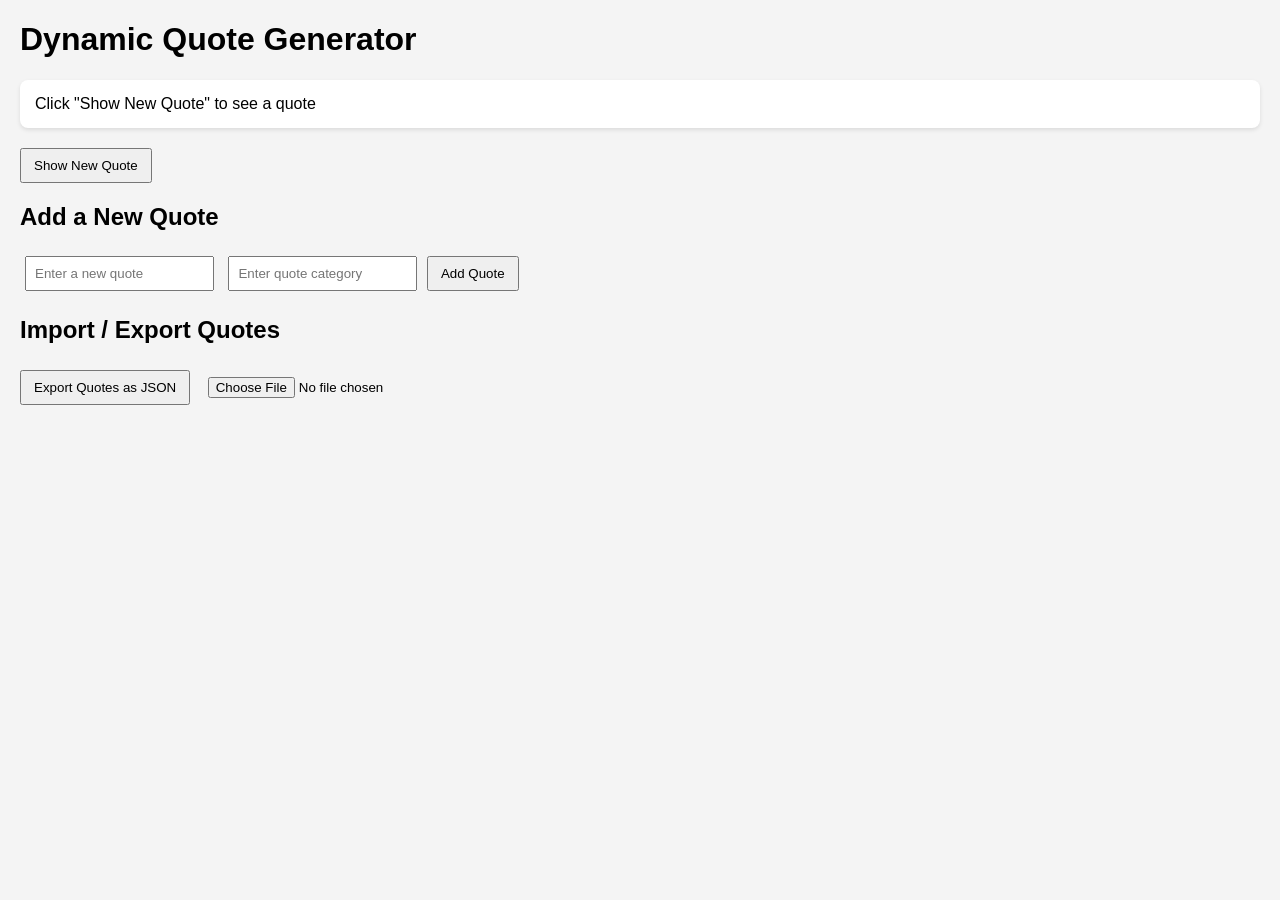
==== index.html @ f8d72c88 "Add Dynamic Quote Generator with Local/Session Storage and JSON import/export" ====
<!DOCTYPE html>
<html lang="en">
<head>
    <meta charset="UTF-8">
    <meta name="viewport" content="width=device-width, initial-scale=1.0">
    <title>Dynamic Quote Generator</title>
    <style>
        body {
            font-family: Arial, sans-serif;
            margin: 20px;
            padding: 0;
            background-color: #f4f4f4;
        }
        #quoteDisplay {
            margin: 20px 0;
            padding: 15px;
            background-color: #fff;
            border-radius: 8px;
            box-shadow: 0 2px 4px rgba(0,0,0,0.1);
        }
        input {
            padding: 8px;
            margin: 5px;
        }
        button {
            padding: 8px 12px;
            cursor: pointer;
        }
    </style>
</head>
<body>
    <h1>Dynamic Quote Generator</h1>
    <div id="quoteDisplay">Click "Show New Quote" to see a quote</div>
    <button id="newQuote">Show New Quote</button>

    <h2>Add a New Quote</h2>
    <div id="addQuoteForm">
        <input id="newQuoteText" type="text" placeholder="Enter a new quote" />
        <input id="newQuoteCategory" type="text" placeholder="Enter quote category" />
        <button id="addQuoteBtn">Add Quote</button>
    </div>

    <h2>Import / Export Quotes</h2>
    <button id="exportQuotesBtn">Export Quotes as JSON</button>
    <input type="file" id="importFile" accept=".json" />

    <script src="script.js"></script>
</body>
</html>
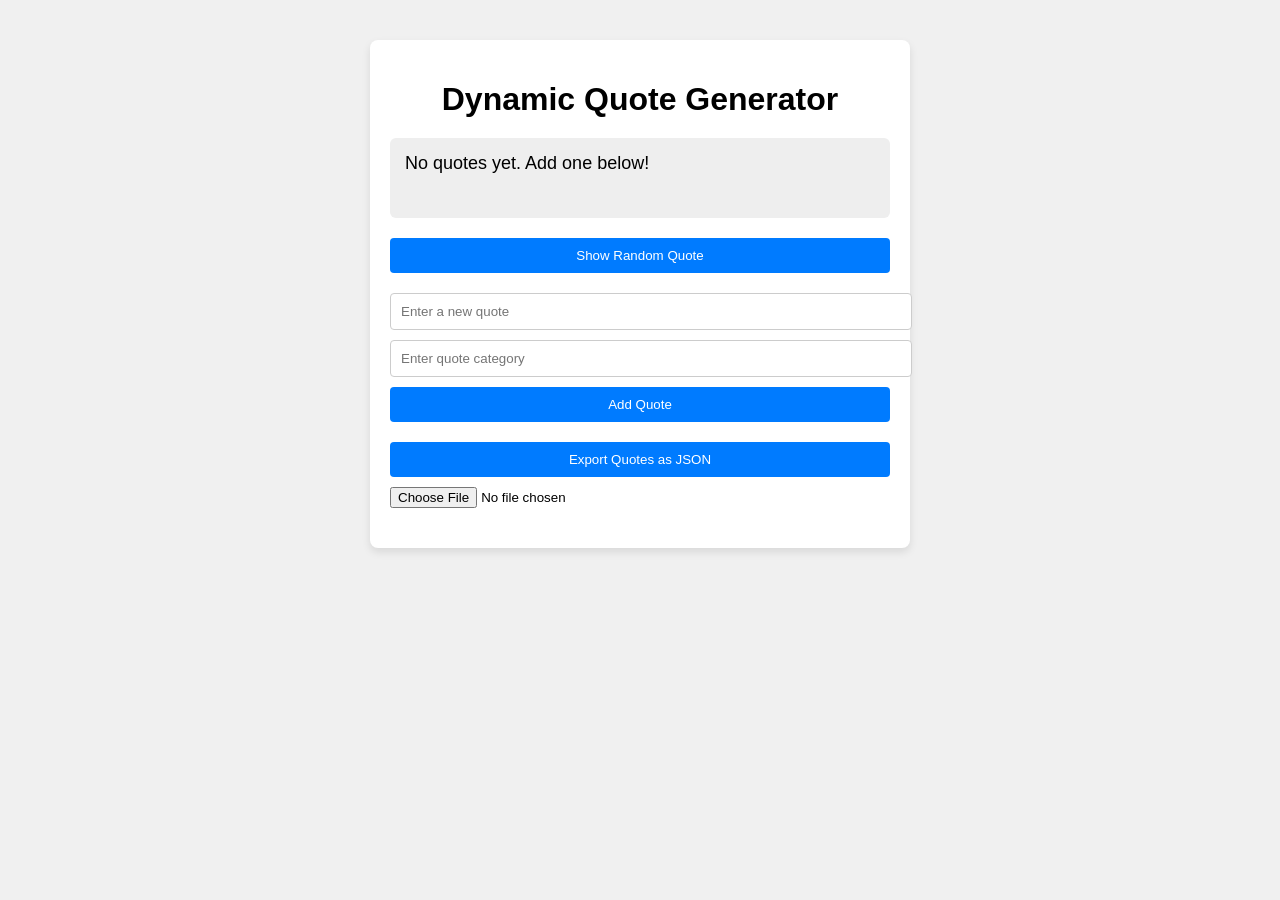
==== commit 820c9829: "Add Dynamic Quote Generator files with latest updates" ====
--- a/index.html
+++ b/index.html
@@ -4,45 +4,33 @@
     <meta charset="UTF-8">
     <meta name="viewport" content="width=device-width, initial-scale=1.0">
     <title>Dynamic Quote Generator</title>
-    <style>
-        body {
-            font-family: Arial, sans-serif;
-            margin: 20px;
-            padding: 0;
-            background-color: #f4f4f4;
-        }
-        #quoteDisplay {
-            margin: 20px 0;
-            padding: 15px;
-            background-color: #fff;
-            border-radius: 8px;
-            box-shadow: 0 2px 4px rgba(0,0,0,0.1);
-        }
-        input {
-            padding: 8px;
-            margin: 5px;
-        }
-        button {
-            padding: 8px 12px;
-            cursor: pointer;
-        }
-    </style>
+    <link rel="stylesheet" href="styles.css">
 </head>
 <body>
-    <h1>Dynamic Quote Generator</h1>
-    <div id="quoteDisplay">Click "Show New Quote" to see a quote</div>
-    <button id="newQuote">Show New Quote</button>
+    <div id="app-container">
+        <h1>Dynamic Quote Generator</h1>
 
-    <h2>Add a New Quote</h2>
-    <div id="addQuoteForm">
-        <input id="newQuoteText" type="text" placeholder="Enter a new quote" />
-        <input id="newQuoteCategory" type="text" placeholder="Enter quote category" />
-        <button id="addQuoteBtn">Add Quote</button>
+        <!-- Display Random Quote -->
+        <div id="quoteDisplay">Loading quotes...</div>
+
+        <!-- Controls -->
+        <div class="controls">
+            <button id="newQuote" onclick="showRandomQuote()">Show Random Quote</button>
+        </div>
+
+        <!-- Add New Quote -->
+        <div class="add-quote">
+            <input id="newQuoteText" type="text" placeholder="Enter a new quote" />
+            <input id="newQuoteCategory" type="text" placeholder="Enter quote category" />
+            <button onclick="addQuote()">Add Quote</button>
+        </div>
+
+        <!-- Import/Export JSON -->
+        <div class="json-controls">
+            <button onclick="exportToJson()">Export Quotes as JSON</button>
+            <input type="file" id="importFile" accept=".json" onchange="importFromJsonFile(event)" />
+        </div>
     </div>
-
-    <h2>Import / Export Quotes</h2>
-    <button id="exportQuotesBtn">Export Quotes as JSON</button>
-    <input type="file" id="importFile" accept=".json" />
 
     <script src="script.js"></script>
 </body>
--- a/styles.css
+++ b/styles.css
@@ -0,0 +1,59 @@
+body {
+    font-family: Arial, sans-serif;
+    background-color: #f0f0f0;
+    display: flex;
+    justify-content: center;
+    align-items: flex-start;
+    padding: 40px 0;
+    margin: 0;
+}
+
+#app-container {
+    width: 100%;
+    max-width: 500px;
+    background: #fff;
+    padding: 20px;
+    border-radius: 8px;
+    box-shadow: 0 4px 8px rgba(0,0,0,0.1);
+}
+
+h1 {
+    text-align: center;
+    margin-bottom: 20px;
+}
+
+#quoteDisplay {
+    font-size: 18px;
+    background-color: #eee;
+    padding: 15px;
+    border-radius: 6px;
+    margin-bottom: 20px;
+    min-height: 50px;
+}
+
+.controls, .add-quote, .json-controls {
+    display: flex;
+    flex-direction: column;
+    gap: 10px;
+    margin-bottom: 20px;
+}
+
+input[type="text"] {
+    padding: 10px;
+    border: 1px solid #ccc;
+    border-radius: 4px;
+    width: 100%;
+}
+
+button {
+    padding: 10px;
+    border: none;
+    border-radius: 4px;
+    background-color: #007bff;
+    color: white;
+    cursor: pointer;
+}
+
+button:hover {
+    background-color: #0056b3;
+}
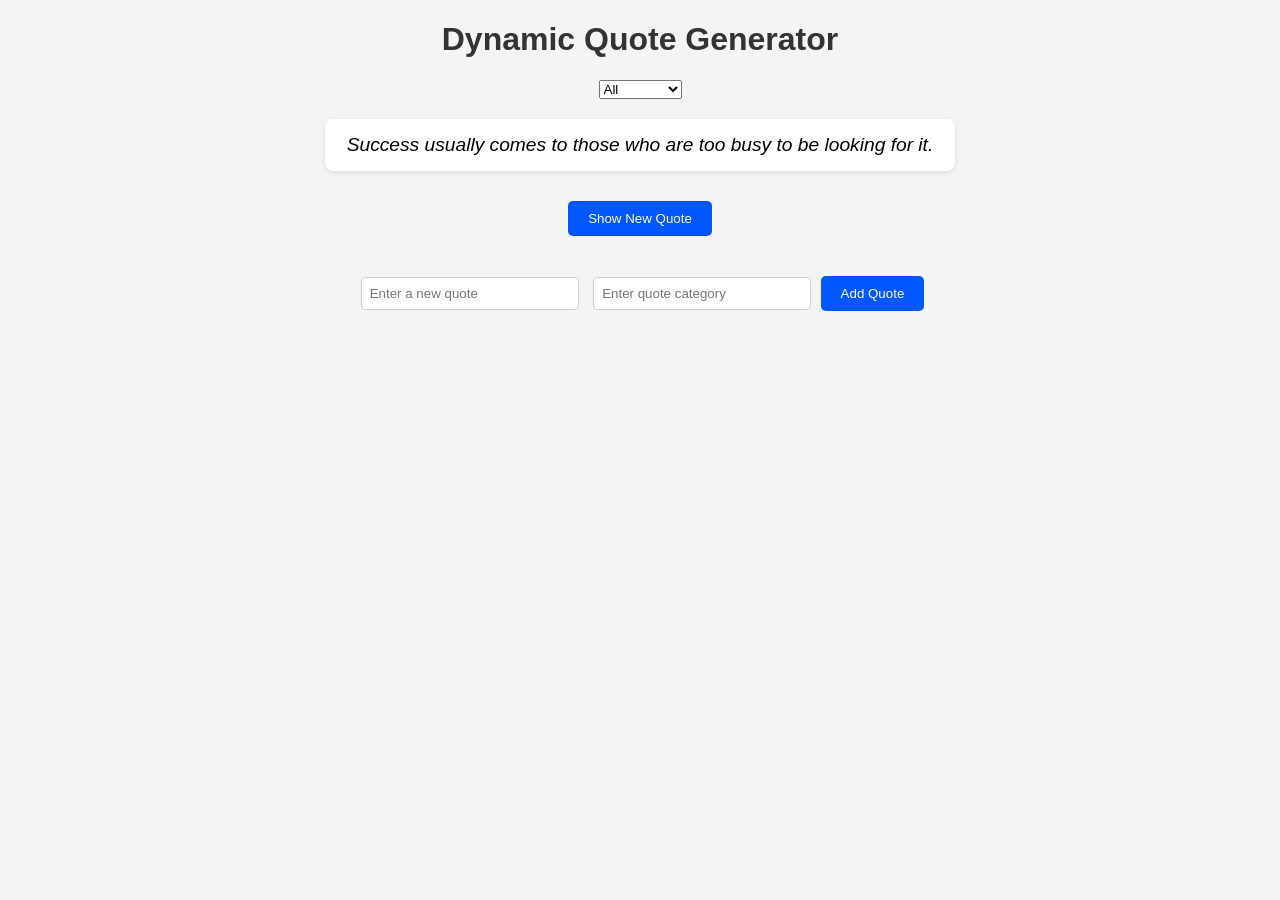
==== commit 39d91b34: "Add Dynamic Quote Generator with categories, filtering, and local storage" ====
--- a/index.html
+++ b/index.html
@@ -7,29 +7,18 @@
     <link rel="stylesheet" href="styles.css">
 </head>
 <body>
-    <div id="app-container">
-        <h1>Dynamic Quote Generator</h1>
+    <h1>Dynamic Quote Generator</h1>
 
-        <!-- Display Random Quote -->
-        <div id="quoteDisplay">Loading quotes...</div>
+    <!-- Category Dropdown will be added by script.js -->
 
-        <!-- Controls -->
-        <div class="controls">
-            <button id="newQuote" onclick="showRandomQuote()">Show Random Quote</button>
-        </div>
+    <div id="quoteDisplay"></div>
+    <button id="newQuote">Show New Quote</button>
 
-        <!-- Add New Quote -->
-        <div class="add-quote">
-            <input id="newQuoteText" type="text" placeholder="Enter a new quote" />
-            <input id="newQuoteCategory" type="text" placeholder="Enter quote category" />
-            <button onclick="addQuote()">Add Quote</button>
-        </div>
-
-        <!-- Import/Export JSON -->
-        <div class="json-controls">
-            <button onclick="exportToJson()">Export Quotes as JSON</button>
-            <input type="file" id="importFile" accept=".json" onchange="importFromJsonFile(event)" />
-        </div>
+    <!-- Form to add new quotes -->
+    <div id="addQuoteForm">
+        <input id="newQuoteText" type="text" placeholder="Enter a new quote" />
+        <input id="newQuoteCategory" type="text" placeholder="Enter quote category" />
+        <button onclick="addQuote()">Add Quote</button>
     </div>
 
     <script src="script.js"></script>
--- a/styles.css
+++ b/styles.css
@@ -1,59 +1,47 @@
 body {
     font-family: Arial, sans-serif;
-    background-color: #f0f0f0;
-    display: flex;
-    justify-content: center;
-    align-items: flex-start;
-    padding: 40px 0;
-    margin: 0;
-}
-
-#app-container {
-    width: 100%;
-    max-width: 500px;
-    background: #fff;
-    padding: 20px;
-    border-radius: 8px;
-    box-shadow: 0 4px 8px rgba(0,0,0,0.1);
+    margin: 20px;
+    background-color: #f4f4f4;
+    text-align: center;
 }
 
 h1 {
-    text-align: center;
-    margin-bottom: 20px;
+    color: #333;
 }
 
 #quoteDisplay {
-    font-size: 18px;
-    background-color: #eee;
+    margin: 20px auto;
+    font-size: 1.2rem;
+    font-style: italic;
     padding: 15px;
-    border-radius: 6px;
-    margin-bottom: 20px;
-    min-height: 50px;
-}
-
-.controls, .add-quote, .json-controls {
-    display: flex;
-    flex-direction: column;
-    gap: 10px;
-    margin-bottom: 20px;
-}
-
-input[type="text"] {
-    padding: 10px;
-    border: 1px solid #ccc;
-    border-radius: 4px;
-    width: 100%;
+    max-width: 600px;
+    background-color: #fff;
+    border-radius: 8px;
+    box-shadow: 0 2px 5px rgba(0,0,0,0.1);
 }
 
 button {
-    padding: 10px;
+    margin-top: 10px;
+    padding: 10px 20px;
+    background-color: #0057FF;
+    color: #fff;
     border: none;
-    border-radius: 4px;
-    background-color: #007bff;
-    color: white;
+    border-radius: 5px;
     cursor: pointer;
 }
 
 button:hover {
-    background-color: #0056b3;
+    background-color: #003bb5;
 }
+
+#addQuoteForm {
+    margin-top: 30px;
+}
+
+#addQuoteForm input {
+    padding: 8px;
+    margin: 5px;
+    width: 200px;
+    border-radius: 4px;
+    border: 1px solid #ccc;
+}
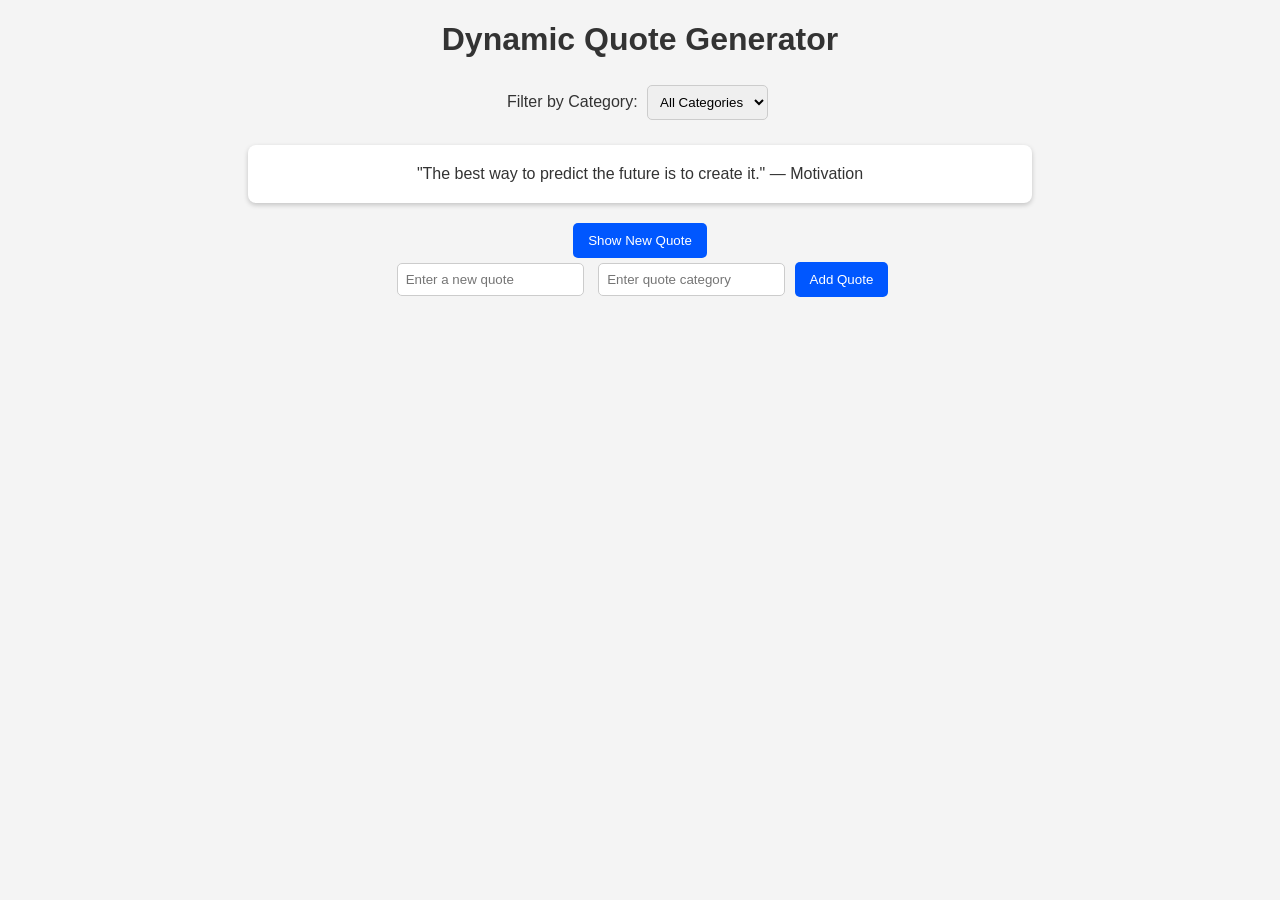
==== commit 19a60b1e: "Implement Dynamic Content Filtering System using Web Storage and JSON" ====
--- a/index.html
+++ b/index.html
@@ -1,26 +1,35 @@
 <!DOCTYPE html>
 <html lang="en">
 <head>
-    <meta charset="UTF-8">
-    <meta name="viewport" content="width=device-width, initial-scale=1.0">
-    <title>Dynamic Quote Generator</title>
-    <link rel="stylesheet" href="styles.css">
+  <meta charset="UTF-8">
+  <meta name="viewport" content="width=device-width, initial-scale=1.0">
+  <title>Dynamic Quote Generator</title>
+  <link rel="stylesheet" href="styles.css">
 </head>
 <body>
-    <h1>Dynamic Quote Generator</h1>
+  <h1>Dynamic Quote Generator</h1>
 
-    <!-- Category Dropdown will be added by script.js -->
+  <!-- Category Filter -->
+  <div>
+    <label for="categoryFilter">Filter by Category:</label>
+    <select id="categoryFilter" onchange="filterQuotes()">
+      <option value="all">All Categories</option>
+    </select>
+  </div>
 
-    <div id="quoteDisplay"></div>
-    <button id="newQuote">Show New Quote</button>
+  <!-- Quote Display -->
+  <div id="quoteDisplay"></div>
 
-    <!-- Form to add new quotes -->
-    <div id="addQuoteForm">
-        <input id="newQuoteText" type="text" placeholder="Enter a new quote" />
-        <input id="newQuoteCategory" type="text" placeholder="Enter quote category" />
-        <button onclick="addQuote()">Add Quote</button>
-    </div>
+  <!-- Buttons -->
+  <button id="newQuote">Show New Quote</button>
 
-    <script src="script.js"></script>
+  <!-- Add New Quote -->
+  <div id="addQuoteForm">
+    <input id="newQuoteText" type="text" placeholder="Enter a new quote" />
+    <input id="newQuoteCategory" type="text" placeholder="Enter quote category" />
+    <button onclick="addQuote()">Add Quote</button>
+  </div>
+
+  <script src="script.js"></script>
 </body>
 </html>
--- a/styles.css
+++ b/styles.css
@@ -1,47 +1,36 @@
 body {
-    font-family: Arial, sans-serif;
-    margin: 20px;
-    background-color: #f4f4f4;
-    text-align: center;
-}
-
-h1 {
-    color: #333;
+  font-family: Arial, sans-serif;
+  background: #f4f4f4;
+  color: #333;
+  text-align: center;
+  margin: 20px;
 }
 
 #quoteDisplay {
-    margin: 20px auto;
-    font-size: 1.2rem;
-    font-style: italic;
-    padding: 15px;
-    max-width: 600px;
-    background-color: #fff;
-    border-radius: 8px;
-    box-shadow: 0 2px 5px rgba(0,0,0,0.1);
+  margin: 20px auto;
+  padding: 20px;
+  background: white;
+  width: 60%;
+  border-radius: 8px;
+  box-shadow: 0 2px 5px rgba(0,0,0,0.2);
 }
 
 button {
-    margin-top: 10px;
-    padding: 10px 20px;
-    background-color: #0057FF;
-    color: #fff;
-    border: none;
-    border-radius: 5px;
-    cursor: pointer;
+  background: #0057FF;
+  color: white;
+  border: none;
+  padding: 10px 15px;
+  border-radius: 5px;
+  cursor: pointer;
 }
 
 button:hover {
-    background-color: #003bb5;
+  background: #003ECC;
 }
 
-#addQuoteForm {
-    margin-top: 30px;
+input, select {
+  padding: 8px;
+  margin: 5px;
+  border-radius: 5px;
+  border: 1px solid #ccc;
 }
-
-#addQuoteForm input {
-    padding: 8px;
-    margin: 5px;
-    width: 200px;
-    border-radius: 4px;
-    border: 1px solid #ccc;
-}
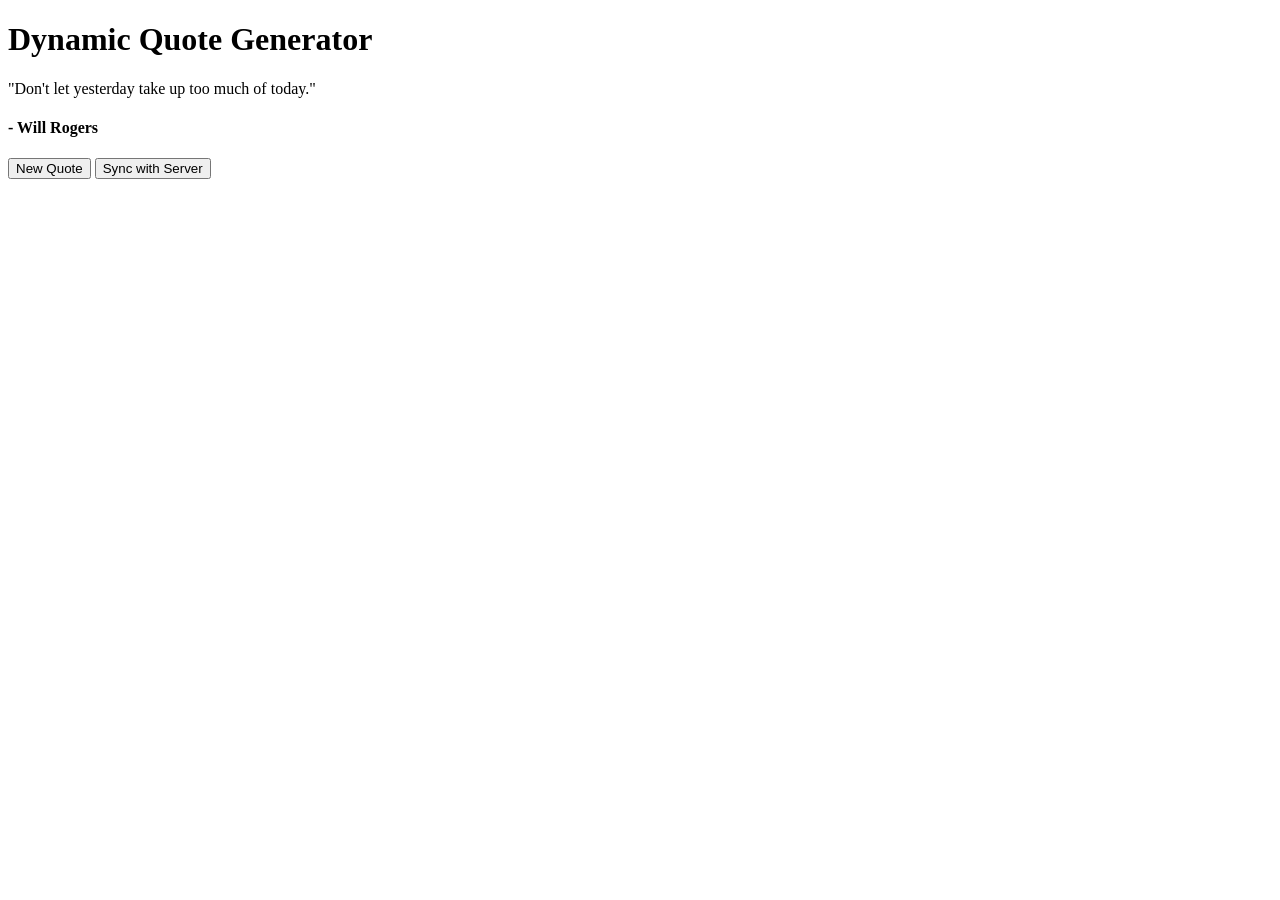
==== commit eee2402c: "Implemented server sync and conflict resolution for quote generator" ====
--- a/index.html
+++ b/index.html
@@ -4,31 +4,19 @@
   <meta charset="UTF-8">
   <meta name="viewport" content="width=device-width, initial-scale=1.0">
   <title>Dynamic Quote Generator</title>
-  <link rel="stylesheet" href="styles.css">
+  <link rel="stylesheet" href="style.css">
 </head>
 <body>
   <h1>Dynamic Quote Generator</h1>
 
-  <!-- Category Filter -->
-  <div>
-    <label for="categoryFilter">Filter by Category:</label>
-    <select id="categoryFilter" onchange="filterQuotes()">
-      <option value="all">All Categories</option>
-    </select>
+  <div id="quoteContainer"></div>
+
+  <div class="controls">
+    <button id="newQuoteBtn">New Quote</button>
+    <button id="syncBtn">Sync with Server</button>
   </div>
 
-  <!-- Quote Display -->
-  <div id="quoteDisplay"></div>
-
-  <!-- Buttons -->
-  <button id="newQuote">Show New Quote</button>
-
-  <!-- Add New Quote -->
-  <div id="addQuoteForm">
-    <input id="newQuoteText" type="text" placeholder="Enter a new quote" />
-    <input id="newQuoteCategory" type="text" placeholder="Enter quote category" />
-    <button onclick="addQuote()">Add Quote</button>
-  </div>
+  <p id="statusMessage"></p>
 
   <script src="script.js"></script>
 </body>
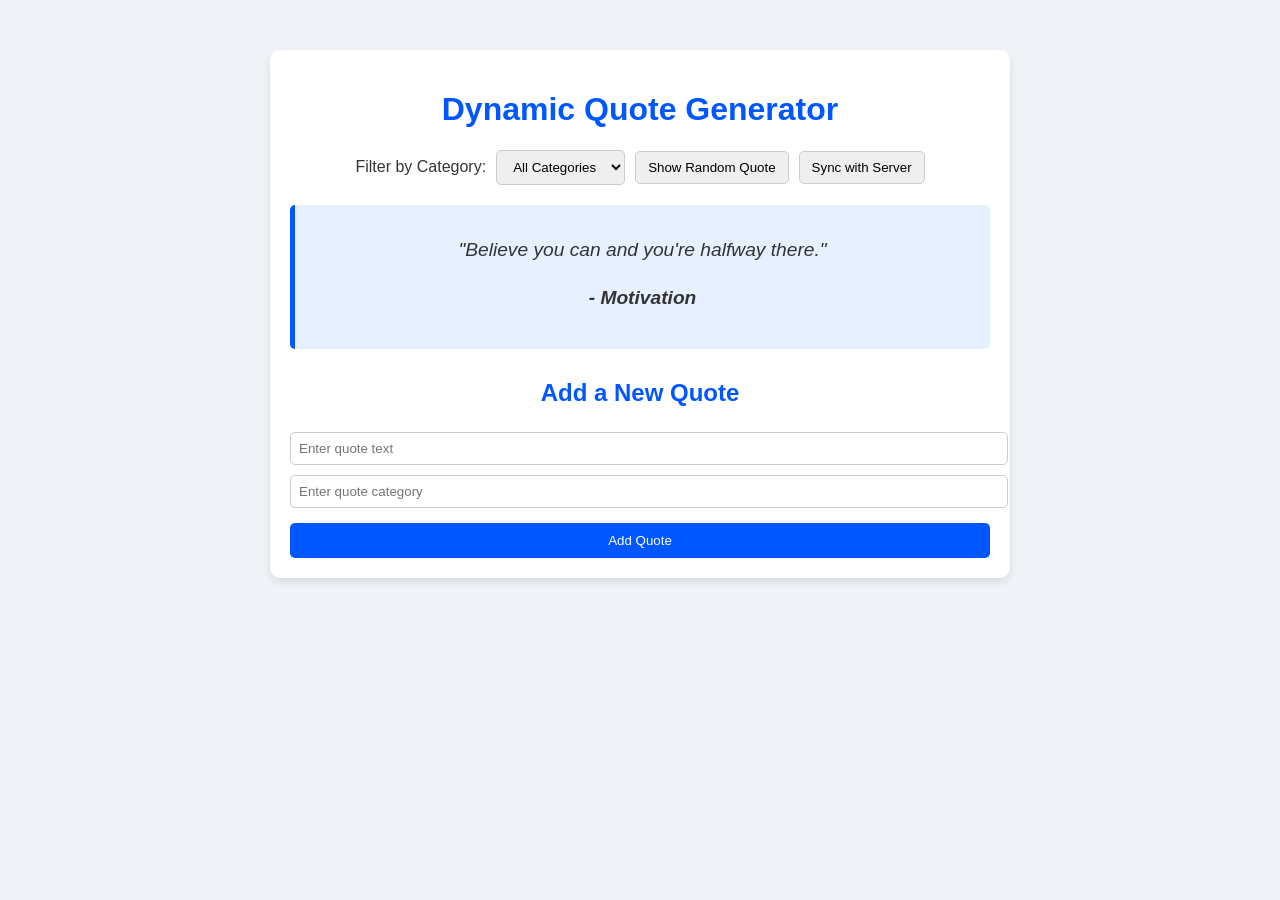
==== commit 0e6a6173: "Implement Dynamic Quote Generator with filtering and server sync" ====
--- a/index.html
+++ b/index.html
@@ -4,19 +4,38 @@
   <meta charset="UTF-8">
   <meta name="viewport" content="width=device-width, initial-scale=1.0">
   <title>Dynamic Quote Generator</title>
-  <link rel="stylesheet" href="style.css">
+  <link rel="stylesheet" href="styles.css">
 </head>
 <body>
-  <h1>Dynamic Quote Generator</h1>
+  <div class="container">
+    <h1>Dynamic Quote Generator</h1>
 
-  <div id="quoteContainer"></div>
+    <!-- Category filter -->
+    <div class="controls">
+      <label for="categoryFilter">Filter by Category:</label>
+      <select id="categoryFilter">
+        <option value="all">All Categories</option>
+      </select>
+      <button id="newQuoteBtn">Show Random Quote</button>
+      <button id="syncBtn">Sync with Server</button>
+    </div>
 
-  <div class="controls">
-    <button id="newQuoteBtn">New Quote</button>
-    <button id="syncBtn">Sync with Server</button>
+    <!-- Status messages -->
+    <div id="statusMessage" class="status"></div>
+
+    <!-- Quote display -->
+    <div id="quoteContainer" class="quote-box"></div>
+
+    <!-- Add new quote form -->
+    <div class="add-quote">
+      <h2>Add a New Quote</h2>
+      <input type="text" id="newQuoteText" placeholder="Enter quote text">
+      <input type="text" id="newQuoteCategory" placeholder="Enter quote category">
+      <button onclick="addQuote(document.getElementById('newQuoteText').value, document.getElementById('newQuoteCategory').value)">
+        Add Quote
+      </button>
+    </div>
   </div>
-
-  <p id="statusMessage"></p>
 
   <script src="script.js"></script>
 </body>
--- a/styles.css
+++ b/styles.css
@@ -0,0 +1,87 @@
+body {
+  font-family: Arial, sans-serif;
+  background-color: #f0f4f8;
+  color: #333;
+  margin: 0;
+  padding: 0;
+}
+
+.container {
+  max-width: 700px;
+  margin: 50px auto;
+  padding: 20px;
+  background-color: #fff;
+  border-radius: 10px;
+  box-shadow: 0 4px 10px rgba(0,0,0,0.1);
+}
+
+h1 {
+  text-align: center;
+  color: #0057FF;
+}
+
+.controls {
+  display: flex;
+  flex-wrap: wrap;
+  align-items: center;
+  justify-content: center;
+  gap: 10px;
+  margin-bottom: 20px;
+}
+
+.controls select,
+.controls button {
+  padding: 8px 12px;
+  border-radius: 5px;
+  border: 1px solid #ccc;
+}
+
+.quote-box {
+  font-size: 1.2rem;
+  font-style: italic;
+  text-align: center;
+  margin: 20px 0;
+  padding: 15px;
+  background-color: #e7f0ff;
+  border-left: 5px solid #0057FF;
+  border-radius: 5px;
+}
+
+.status {
+  text-align: center;
+  font-weight: bold;
+  margin-bottom: 10px;
+  color: #ff6600;
+}
+
+.add-quote {
+  margin-top: 30px;
+}
+
+.add-quote h2 {
+  text-align: center;
+  color: #0057FF;
+}
+
+.add-quote input {
+  width: 100%;
+  padding: 8px;
+  margin: 5px 0;
+  border-radius: 5px;
+  border: 1px solid #ccc;
+}
+
+.add-quote button {
+  width: 100%;
+  padding: 10px;
+  margin-top: 10px;
+  background-color: #0057FF;
+  color: white;
+  border: none;
+  border-radius: 5px;
+  cursor: pointer;
+}
+
+.add-quote button:hover {
+  background-color: #0041cc;
+}
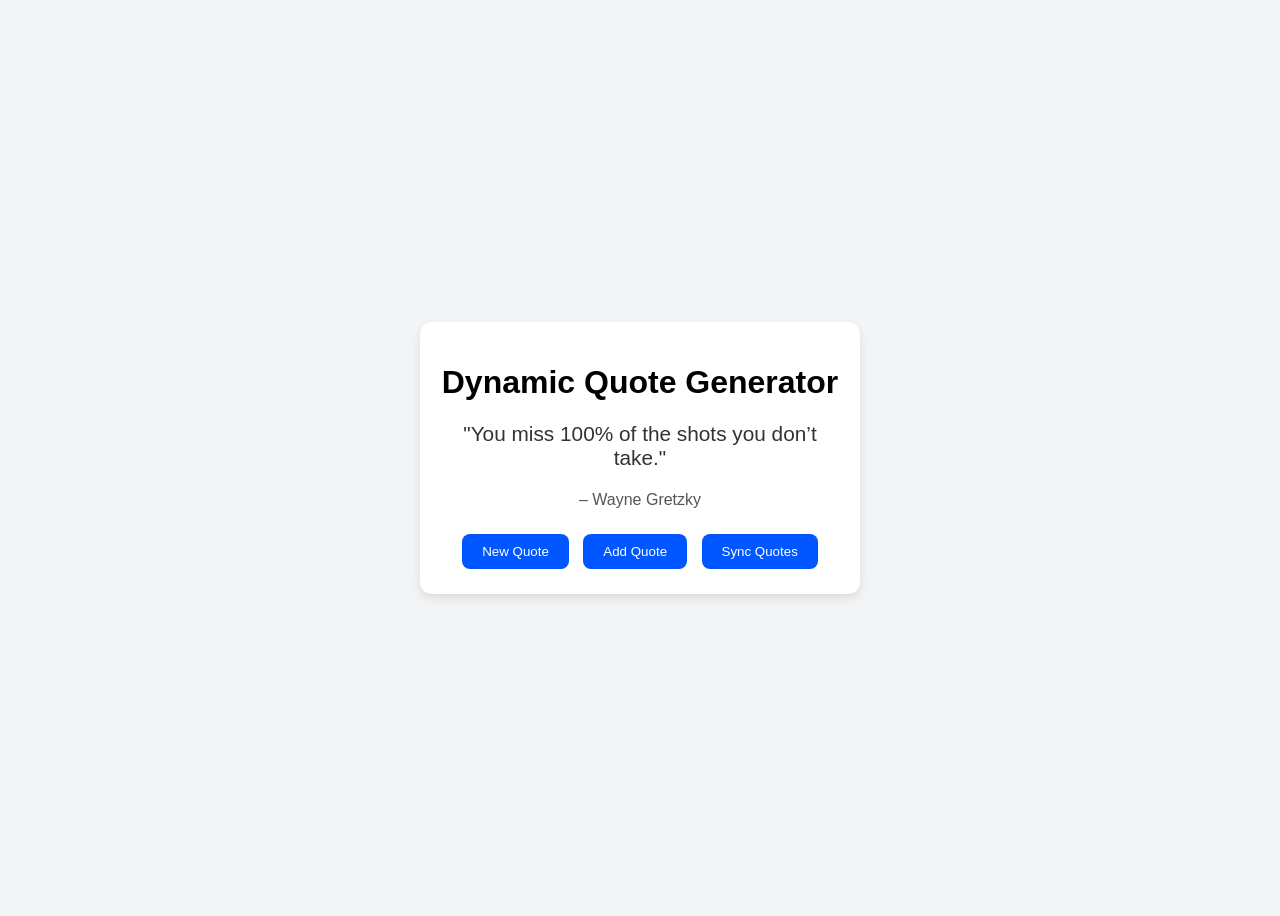
==== commit 1a7ee22b: "Implement full Dynamic Quote Generator with server sync and conflict resolution" ====
--- a/index.html
+++ b/index.html
@@ -1,42 +1,28 @@
 <!DOCTYPE html>
 <html lang="en">
 <head>
-  <meta charset="UTF-8">
-  <meta name="viewport" content="width=device-width, initial-scale=1.0">
-  <title>Dynamic Quote Generator</title>
-  <link rel="stylesheet" href="styles.css">
+    <meta charset="UTF-8">
+    <title>Dynamic Quote Generator</title>
+    <link rel="stylesheet" href="styles.css">
 </head>
 <body>
-  <div class="container">
-    <h1>Dynamic Quote Generator</h1>
+    <div class="container">
+        <h1>Dynamic Quote Generator</h1>
 
-    <!-- Category filter -->
-    <div class="controls">
-      <label for="categoryFilter">Filter by Category:</label>
-      <select id="categoryFilter">
-        <option value="all">All Categories</option>
-      </select>
-      <button id="newQuoteBtn">Show Random Quote</button>
-      <button id="syncBtn">Sync with Server</button>
+        <div id="quote-box">
+            <p id="quote-text">Click "New Quote" to start</p>
+            <p id="quote-author"></p>
+        </div>
+
+        <div class="buttons">
+            <button id="new-quote">New Quote</button>
+            <button id="add-quote">Add Quote</button>
+            <button id="sync">Sync Quotes</button>
+        </div>
+
+        <div id="notification" class="notification hidden"></div>
     </div>
 
-    <!-- Status messages -->
-    <div id="statusMessage" class="status"></div>
-
-    <!-- Quote display -->
-    <div id="quoteContainer" class="quote-box"></div>
-
-    <!-- Add new quote form -->
-    <div class="add-quote">
-      <h2>Add a New Quote</h2>
-      <input type="text" id="newQuoteText" placeholder="Enter quote text">
-      <input type="text" id="newQuoteCategory" placeholder="Enter quote category">
-      <button onclick="addQuote(document.getElementById('newQuoteText').value, document.getElementById('newQuoteCategory').value)">
-        Add Quote
-      </button>
-    </div>
-  </div>
-
-  <script src="script.js"></script>
+    <script src="script.js"></script>
 </body>
 </html>
--- a/styles.css
+++ b/styles.css
@@ -1,87 +1,57 @@
 body {
-  font-family: Arial, sans-serif;
-  background-color: #f0f4f8;
-  color: #333;
-  margin: 0;
-  padding: 0;
+    font-family: Arial, sans-serif;
+    background-color: #f3f4f6;
+    display: flex;
+    justify-content: center;
+    align-items: center;
+    height: 100vh;
 }
 
 .container {
-  max-width: 700px;
-  margin: 50px auto;
-  padding: 20px;
-  background-color: #fff;
-  border-radius: 10px;
-  box-shadow: 0 4px 10px rgba(0,0,0,0.1);
+    background: white;
+    padding: 20px;
+    border-radius: 12px;
+    box-shadow: 0 4px 10px rgba(0,0,0,0.1);
+    text-align: center;
+    width: 400px;
 }
 
-h1 {
-  text-align: center;
-  color: #0057FF;
+#quote-box {
+    margin: 20px 0;
 }
 
-.controls {
-  display: flex;
-  flex-wrap: wrap;
-  align-items: center;
-  justify-content: center;
-  gap: 10px;
-  margin-bottom: 20px;
+#quote-text {
+    font-size: 1.3em;
+    color: #333;
 }
 
-.controls select,
-.controls button {
-  padding: 8px 12px;
-  border-radius: 5px;
-  border: 1px solid #ccc;
+#quote-author {
+    color: #555;
+    margin-top: 10px;
 }
 
-.quote-box {
-  font-size: 1.2rem;
-  font-style: italic;
-  text-align: center;
-  margin: 20px 0;
-  padding: 15px;
-  background-color: #e7f0ff;
-  border-left: 5px solid #0057FF;
-  border-radius: 5px;
+button {
+    margin: 5px;
+    padding: 10px 20px;
+    border: none;
+    border-radius: 8px;
+    background-color: #0057FF;
+    color: white;
+    cursor: pointer;
 }
 
-.status {
-  text-align: center;
-  font-weight: bold;
-  margin-bottom: 10px;
-  color: #ff6600;
+button:hover {
+    background-color: #0040cc;
 }
 
-.add-quote {
-  margin-top: 30px;
+.notification {
+    margin-top: 15px;
+    padding: 10px;
+    border-radius: 8px;
+    background-color: #00C236;
+    color: white;
 }
 
-.add-quote h2 {
-  text-align: center;
-  color: #0057FF;
+.hidden {
+    display: none;
 }
-
-.add-quote input {
-  width: 100%;
-  padding: 8px;
-  margin: 5px 0;
-  border-radius: 5px;
-  border: 1px solid #ccc;
-}
-
-.add-quote button {
-  width: 100%;
-  padding: 10px;
-  margin-top: 10px;
-  background-color: #0057FF;
-  color: white;
-  border: none;
-  border-radius: 5px;
-  cursor: pointer;
-}
-
-.add-quote button:hover {
-  background-color: #0041cc;
-}
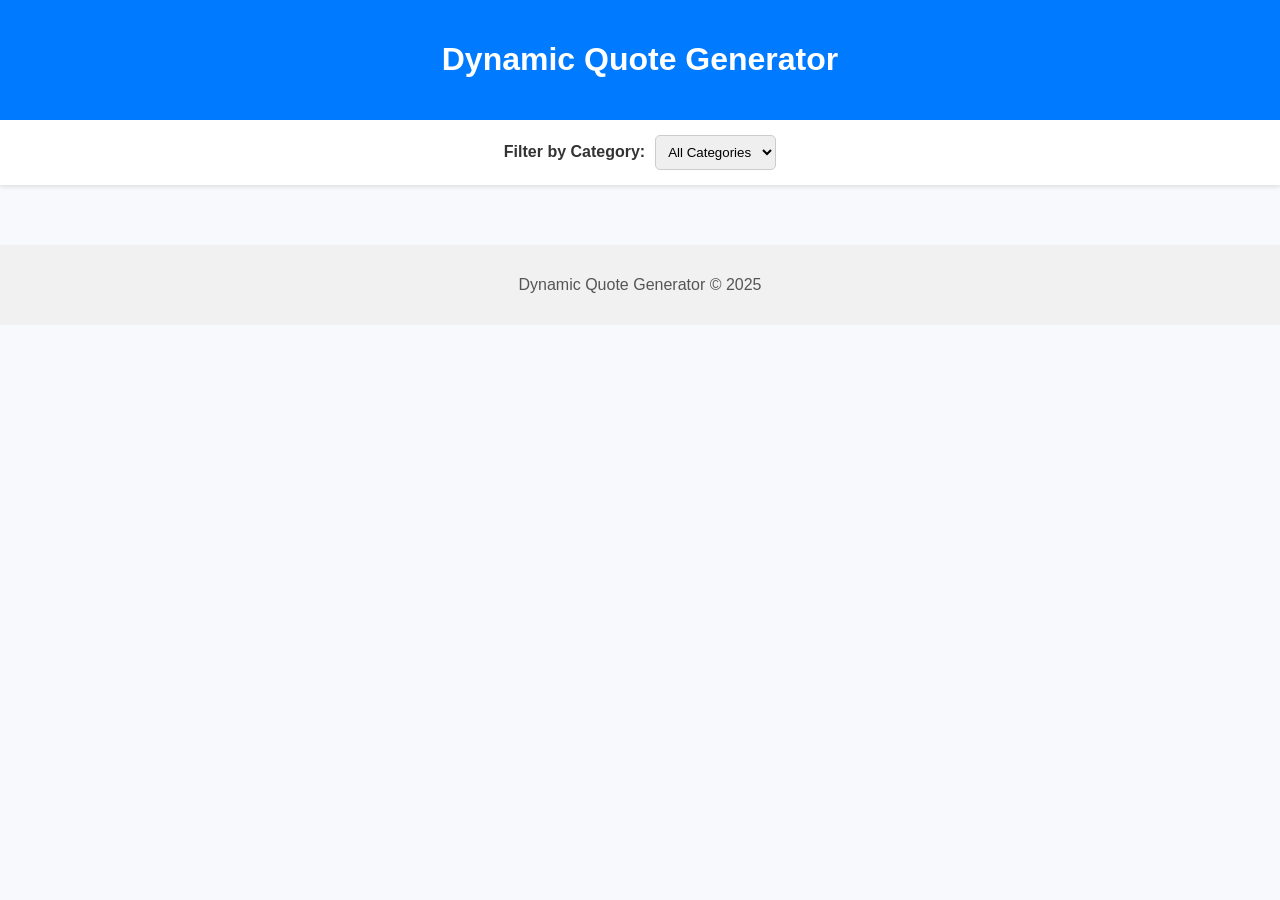
==== commit f74ef50b: "Implement server sync and conflict resolution for Dynamic Quote Generator" ====
--- a/index.html
+++ b/index.html
@@ -1,28 +1,35 @@
 <!DOCTYPE html>
 <html lang="en">
 <head>
-    <meta charset="UTF-8">
-    <title>Dynamic Quote Generator</title>
-    <link rel="stylesheet" href="styles.css">
+  <meta charset="UTF-8">
+  <meta name="viewport" content="width=device-width, initial-scale=1.0">
+  <title>Dynamic Quote Generator with Server Sync</title>
+  <link rel="stylesheet" href="styles.css">
 </head>
 <body>
-    <div class="container">
-        <h1>Dynamic Quote Generator</h1>
+  <header>
+    <h1>Dynamic Quote Generator</h1>
+  </header>
 
-        <div id="quote-box">
-            <p id="quote-text">Click "New Quote" to start</p>
-            <p id="quote-author"></p>
-        </div>
+  <section class="controls">
+    <label for="categoryFilter">Filter by Category:</label>
+    <select id="categoryFilter">
+      <option value="all">All Categories</option>
+    </select>
+  </section>
 
-        <div class="buttons">
-            <button id="new-quote">New Quote</button>
-            <button id="add-quote">Add Quote</button>
-            <button id="sync">Sync Quotes</button>
-        </div>
+  <div id="notification" class="notification" style="display:none;">
+    <!-- Notifications will appear here -->
+  </div>
 
-        <div id="notification" class="notification hidden"></div>
-    </div>
+  <main id="quoteContainer" class="quote-container">
+    <!-- Quotes will be displayed here -->
+  </main>
 
-    <script src="script.js"></script>
+  <footer>
+    <p>Dynamic Quote Generator © 2025</p>
+  </footer>
+
+  <script src="script.js"></script>
 </body>
 </html>
--- a/styles.css
+++ b/styles.css
@@ -1,57 +1,90 @@
 body {
-    font-family: Arial, sans-serif;
-    background-color: #f3f4f6;
-    display: flex;
-    justify-content: center;
-    align-items: center;
-    height: 100vh;
+  font-family: Arial, sans-serif;
+  background-color: #f7f9fc;
+  color: #333;
+  margin: 0;
+  padding: 0;
 }
 
-.container {
-    background: white;
-    padding: 20px;
-    border-radius: 12px;
-    box-shadow: 0 4px 10px rgba(0,0,0,0.1);
-    text-align: center;
-    width: 400px;
+header {
+  background-color: #007bff;
+  color: white;
+  text-align: center;
+  padding: 20px 0;
 }
 
-#quote-box {
-    margin: 20px 0;
+.controls {
+  display: flex;
+  justify-content: center;
+  align-items: center;
+  padding: 15px;
+  background-color: #fff;
+  box-shadow: 0 2px 4px rgba(0,0,0,0.1);
 }
 
-#quote-text {
-    font-size: 1.3em;
-    color: #333;
+.controls label {
+  margin-right: 10px;
+  font-weight: bold;
 }
 
-#quote-author {
-    color: #555;
-    margin-top: 10px;
-}
-
-button {
-    margin: 5px;
-    padding: 10px 20px;
-    border: none;
-    border-radius: 8px;
-    background-color: #0057FF;
-    color: white;
-    cursor: pointer;
-}
-
-button:hover {
-    background-color: #0040cc;
+#categoryFilter {
+  padding: 8px;
+  border-radius: 5px;
+  border: 1px solid #ccc;
 }
 
 .notification {
-    margin-top: 15px;
-    padding: 10px;
-    border-radius: 8px;
-    background-color: #00C236;
-    color: white;
+  text-align: center;
+  margin: 10px auto;
+  width: 80%;
+  padding: 10px;
+  background-color: #fff3cd;
+  border: 1px solid #ffeeba;
+  border-radius: 4px;
+  color: #856404;
+  font-weight: bold;
 }
 
-.hidden {
-    display: none;
+.quote-container {
+  display: flex;
+  flex-wrap: wrap;
+  justify-content: center;
+  padding: 20px;
 }
+
+.quote-card {
+  background-color: #fff;
+  border: 1px solid #ddd;
+  border-radius: 8px;
+  padding: 15px;
+  margin: 10px;
+  width: 250px;
+  text-align: center;
+  box-shadow: 0 2px 5px rgba(0,0,0,0.1);
+  transition: transform 0.2s ease;
+}
+
+.quote-card:hover {
+  transform: scale(1.03);
+}
+
+.quote-card p {
+  font-size: 1rem;
+  font-style: italic;
+  color: #444;
+}
+
+.quote-card span {
+  display: block;
+  margin-top: 10px;
+  font-weight: bold;
+  color: #007bff;
+}
+
+footer {
+  text-align: center;
+  padding: 15px;
+  background-color: #f1f1f1;
+  color: #555;
+  margin-top: 20px;
+}
